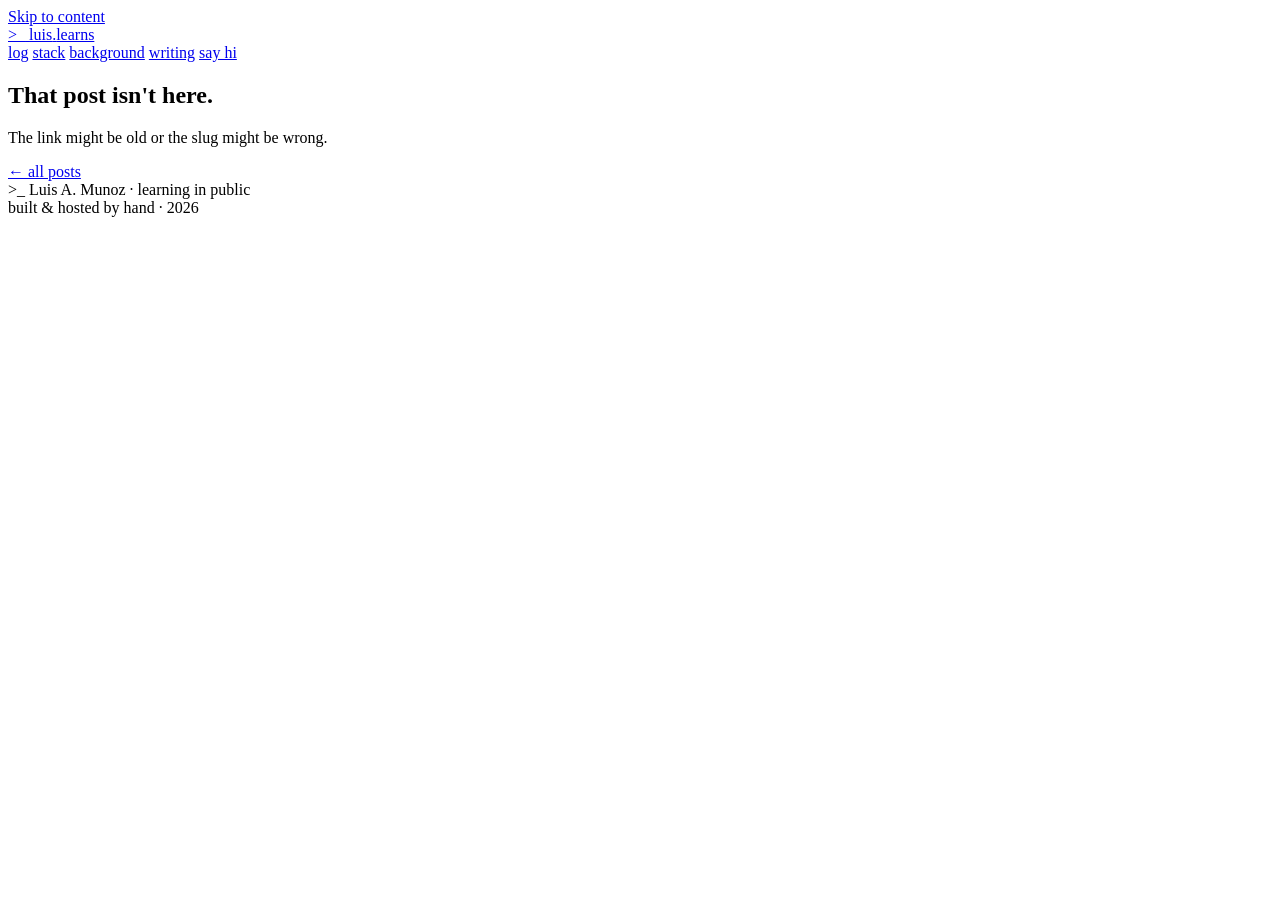
==== site/blog/index.html @ 2a766aa6 "Fix every WCAG AA failure found by axe-core (22 violations -> 0) Contrast (9 violations on the home " ====
<!doctype html>
<html lang="en">
  <head>
    <meta charset="utf-8" />
    <meta name="viewport" content="width=device-width, initial-scale=1" />
    <title>Writing · Luis A. Munoz</title>
    <meta
      name="description"
      content="Luis A. Munoz writing in public. Notes on building things, on data and IT work, and on whatever else is worth writing down."
    />

    <!-- social share (Open Graph + Twitter) -->
    <meta property="og:type" content="website" />
    <meta property="og:site_name" content="luisamunoz.com" />
    <meta property="og:url" content="https://luisamunoz.com/blog/" />
    <meta property="og:title" content="Writing · Luis A. Munoz" />
    <meta
      property="og:description"
      content="Luis A. Munoz writing in public. Notes on building things, on data and IT work, and on whatever else is worth writing down."
    />
    <meta
      property="og:image"
      content="https://luisamunoz.com/assets/og-image.png"
    />
    <meta property="og:image:width" content="1200" />
    <meta property="og:image:height" content="630" />
    <meta name="twitter:card" content="summary_large_image" />
    <meta name="twitter:title" content="Writing · Luis A. Munoz" />
    <meta
      name="twitter:description"
      content="Luis A. Munoz writing in public. Notes on building things, on data and IT work, and on whatever else is worth writing down."
    />
    <meta
      name="twitter:image"
      content="https://luisamunoz.com/assets/og-image.png"
    />

    <!-- favicon -->
    <link rel="icon" type="image/png" href="../assets/favicon.png" />
    <link rel="apple-touch-icon" href="../assets/apple-touch-icon.png" />

    <!-- fonts (Google Fonts, by reference) -->
    <link rel="preconnect" href="https://fonts.googleapis.com" />
    <link rel="preconnect" href="https://fonts.gstatic.com" crossorigin />
    <link
      href="https://fonts.googleapis.com/css2?family=Space+Grotesk:wght@400;500;600;700&family=JetBrains+Mono:wght@400;500;600;700&family=Public+Sans:ital,wght@0,400;0,500;0,600;1,400&display=swap"
      rel="stylesheet"
    />

    <!-- the ONE stylesheet -->
    <link rel="stylesheet" href="../css/styles.css" />

    <!-- Google tag (gtag.js) -->
    <script
      async
      src="https://www.googletagmanager.com/gtag/js?id=G-M9YCFY8VNQ"
    ></script>
    <script>
      window.dataLayer = window.dataLayer || [];
      function gtag() {
        dataLayer.push(arguments);
      }
      gtag("js", new Date());
      gtag("config", "G-M9YCFY8VNQ");
    </script>
  </head>
  <body>
    <a class="skip-link" href="#main">Skip to content</a>
    <!-- ============ NAV ============ -->
    <nav class="nav">
      <a href="../" class="nav__brand">
        <span class="nav__mark">&gt;_</span>
        <span class="nav__wordmark">luis<span class="dot">.</span>learns</span>
      </a>
      <div class="nav__links">
        <a href="../#log" class="nav__link">log</a>
        <a href="../#stack" class="nav__link">stack</a>
        <a href="../#foundation" class="nav__link">background</a>
        <a href="./" class="nav__link">writing</a>
        <a href="../#contact" class="nav__cta">say hi</a>
      </div>
    </nav>

    <main id="main">

    <!-- ============ BLOG ============ -->
    <section class="section section--paper">
      <div class="blog__inner">
        <!-- shown only on the list view; blog.js unhides it -->
        <div id="blog-list-head" class="section__head" hidden>
          <div class="section-kicker">// writing</div>
          <h1 class="section-title">Writing it down</h1>
          <p class="section-lead">
            Notes I keep in public. Some of it is what I'm building, some of it
            isn't.
          </p>
          <!-- filter chips, built from whatever categories the posts declare -->
          <div id="blog-filters" class="filters"></div>
        </div>

        <!-- blog.js renders either the post list or a single post here -->
        <div id="blog-root" class="blog__body">
          <p class="section-lead">Loading…</p>
        </div>
      </div>
    </section>

    <!-- ============ FOOTER ============ -->
    </main>

    <footer class="footer">
      <div class="footer__brand">
        <span class="footer__mark">&gt;_</span>
        <span class="footer__name">Luis A. Munoz · learning in public</span>
      </div>
      <div class="footer__meta">built &amp; hosted by hand · 2026</div>
    </footer>

    <script src="../js/blog.js"></script>
  </body>
</html>
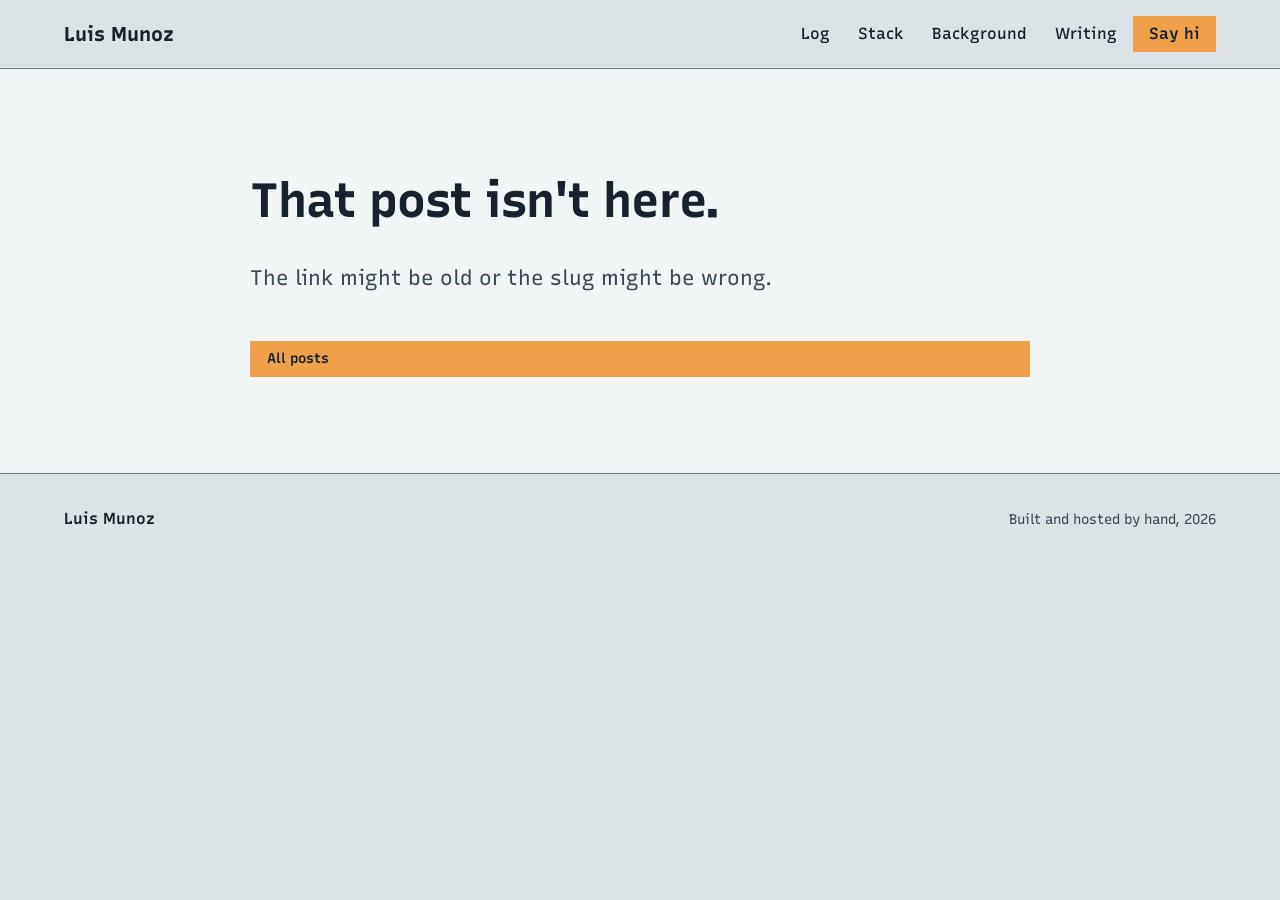
==== commit b886596a: "Replace the neobrutalist identity with the room palette and Recursive Three time-of-day presets (day" ====
--- a/site/blog/index.html
+++ b/site/blog/index.html
@@ -12,6 +12,9 @@
     <!-- social share (Open Graph + Twitter) -->
     <meta property="og:type" content="website" />
     <meta property="og:site_name" content="luisamunoz.com" />
+    <!-- Overwritten by blog.js on a single post, so /blog/?p=<slug>
+         points at itself rather than at the list page. -->
+    <link rel="canonical" href="https://luisamunoz.com/blog/" />
     <meta property="og:url" content="https://luisamunoz.com/blog/" />
     <meta property="og:title" content="Writing · Luis A. Munoz" />
     <meta
@@ -43,7 +46,7 @@
     <link rel="preconnect" href="https://fonts.googleapis.com" />
     <link rel="preconnect" href="https://fonts.gstatic.com" crossorigin />
     <link
-      href="https://fonts.googleapis.com/css2?family=Space+Grotesk:wght@400;500;600;700&family=JetBrains+Mono:wght@400;500;600;700&family=Public+Sans:ital,wght@0,400;0,500;0,600;1,400&display=swap"
+      href="https://fonts.googleapis.com/css2?family=Recursive:slnt,wght,CASL,CRSV,MONO@-15..0,300..1000,0..1,0..1,0..1&display=swap"
       rel="stylesheet"
     />
 
@@ -68,27 +71,23 @@
     <a class="skip-link" href="#main">Skip to content</a>
     <!-- ============ NAV ============ -->
     <nav class="nav">
-      <a href="../" class="nav__brand">
-        <span class="nav__mark">&gt;_</span>
-        <span class="nav__wordmark">luis<span class="dot">.</span>learns</span>
-      </a>
+      <a href="../" class="nav__brand">Luis Munoz</a>
       <div class="nav__links">
-        <a href="../#log" class="nav__link">log</a>
-        <a href="../#stack" class="nav__link">stack</a>
-        <a href="../#foundation" class="nav__link">background</a>
-        <a href="./" class="nav__link">writing</a>
-        <a href="../#contact" class="nav__cta">say hi</a>
+        <a href="../#log" class="nav__link">Log</a>
+        <a href="../#stack" class="nav__link">Stack</a>
+        <a href="../#foundation" class="nav__link">Background</a>
+        <a href="./" class="nav__link">Writing</a>
+        <a href="../#contact" class="nav__cta">Say hi</a>
       </div>
     </nav>
 
     <main id="main">
 
     <!-- ============ BLOG ============ -->
-    <section class="section section--paper">
+    <section class="section section--surface">
       <div class="blog__inner">
         <!-- shown only on the list view; blog.js unhides it -->
         <div id="blog-list-head" class="section__head" hidden>
-          <div class="section-kicker">// writing</div>
           <h1 class="section-title">Writing it down</h1>
           <p class="section-lead">
             Notes I keep in public. Some of it is what I'm building, some of it
@@ -109,11 +108,8 @@
     </main>
 
     <footer class="footer">
-      <div class="footer__brand">
-        <span class="footer__mark">&gt;_</span>
-        <span class="footer__name">Luis A. Munoz · learning in public</span>
-      </div>
-      <div class="footer__meta">built &amp; hosted by hand · 2026</div>
+      <span class="footer__name">Luis Munoz</span>
+      <span class="footer__meta">Built and hosted by hand, 2026</span>
     </footer>
 
     <script src="../js/blog.js"></script>
--- a/site/css/styles.css
+++ b/site/css/styles.css
@@ -0,0 +1,51 @@
+/* ============================================================
+   Luis Munoz — the desk. Single entry point. Every page links ONLY this file.
+
+   Import order is load-bearing. Several rules across these layers
+   tie on specificity, and when specificity ties, source order decides.
+   Do not reorder these lines to tidy them up.
+
+     1. tokens      the values. Nothing above this can use them.
+     2. base        reset and document defaults.
+     3. components  reusable anywhere. The design system proper.
+     4. pages       this site only. Consumes the layer above.
+     5. responsive  every breakpoint, after everything it overrides.
+     6. a11y        last, so the focus ring always wins.
+
+   See /design/ for every component rendered from this stylesheet.
+   ============================================================ */
+
+/* ---- 1. tokens ---- */
+@import "tokens/fonts.css";
+@import "tokens/colors.css";
+@import "tokens/typography.css";
+@import "tokens/spacing.css";
+
+/* ---- 2. base ---- */
+@import "base.css";
+
+/* ---- 3. components — reusable, not tied to any page ---- */
+@import "components/primitives.css";
+@import "components/button.css";
+@import "components/section.css";
+@import "components/card.css";
+@import "components/post.css";
+@import "components/field.css";
+@import "components/filter.css";
+
+/* ---- 4. pages — this site's furniture, built from the above ---- */
+@import "pages/nav.css";
+@import "pages/hero.css";
+@import "pages/featured.css";
+@import "pages/skills.css";
+@import "pages/writing.css";
+@import "pages/contact.css";
+@import "pages/foundation.css";
+@import "pages/footer.css";
+@import "pages/blog.css";
+
+/* ---- 5. responsive — ties on specificity, so it must come after ---- */
+@import "responsive.css";
+
+/* ---- 6. accessibility — LAST. See the note in components/a11y.css ---- */
+@import "components/a11y.css";
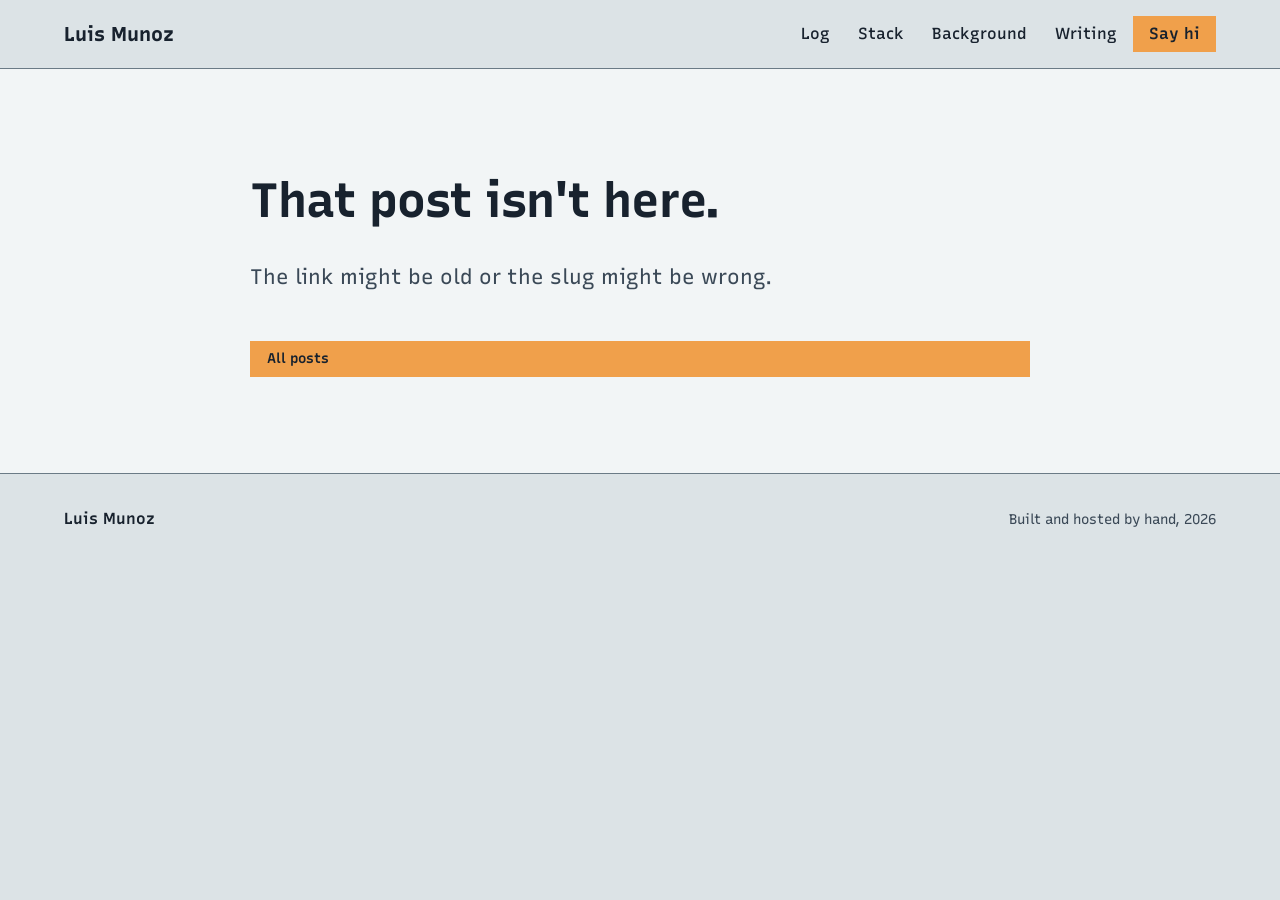
==== commit 1ee0eb4e: "Simplify the phase 1 CSS after review - base.css is the one rule that picks Recursive's mono voice; " ====
--- a/site/blog/index.html
+++ b/site/blog/index.html
@@ -46,7 +46,7 @@
     <link rel="preconnect" href="https://fonts.googleapis.com" />
     <link rel="preconnect" href="https://fonts.gstatic.com" crossorigin />
     <link
-      href="https://fonts.googleapis.com/css2?family=Recursive:slnt,wght,CASL,CRSV,MONO@-15..0,300..1000,0..1,0..1,0..1&display=swap"
+      href="https://fonts.googleapis.com/css2?family=Recursive:slnt,wght,CASL,MONO@-15..0,400..700,0..1,0..1&display=swap"
       rel="stylesheet"
     />
 
--- a/site/css/styles.css
+++ b/site/css/styles.css
@@ -16,7 +16,6 @@
    ============================================================ */
 
 /* ---- 1. tokens ---- */
-@import "tokens/fonts.css";
 @import "tokens/colors.css";
 @import "tokens/typography.css";
 @import "tokens/spacing.css";
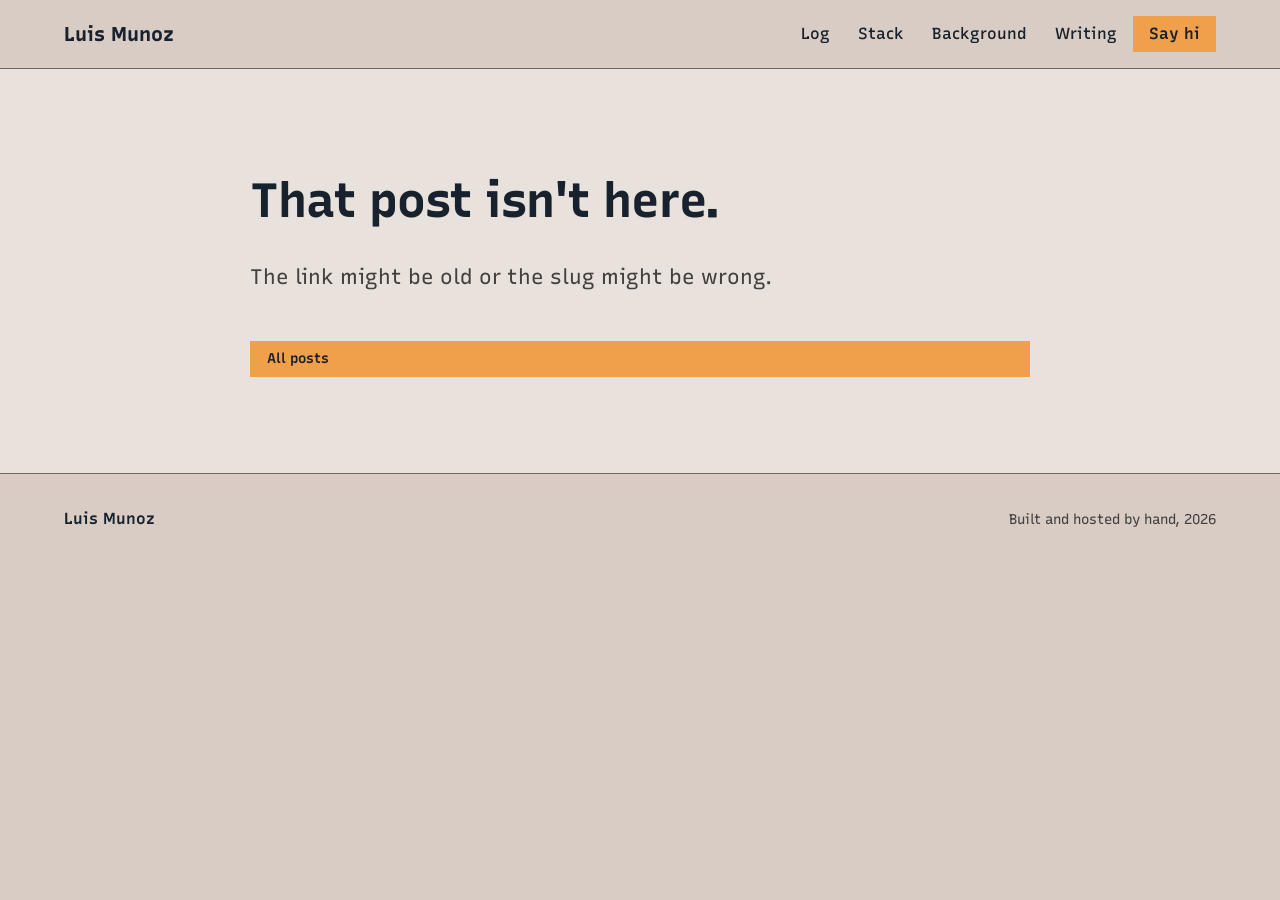
==== commit 80602685: "Light the site by Tampa's time of day time.js sets <html data-time> from Tampa's hour before first p" ====
--- a/site/blog/index.html
+++ b/site/blog/index.html
@@ -52,6 +52,7 @@
 
     <!-- the ONE stylesheet -->
     <link rel="stylesheet" href="../css/styles.css" />
+    <script src="../js/time.js"></script>
 
     <!-- Google tag (gtag.js) -->
     <script
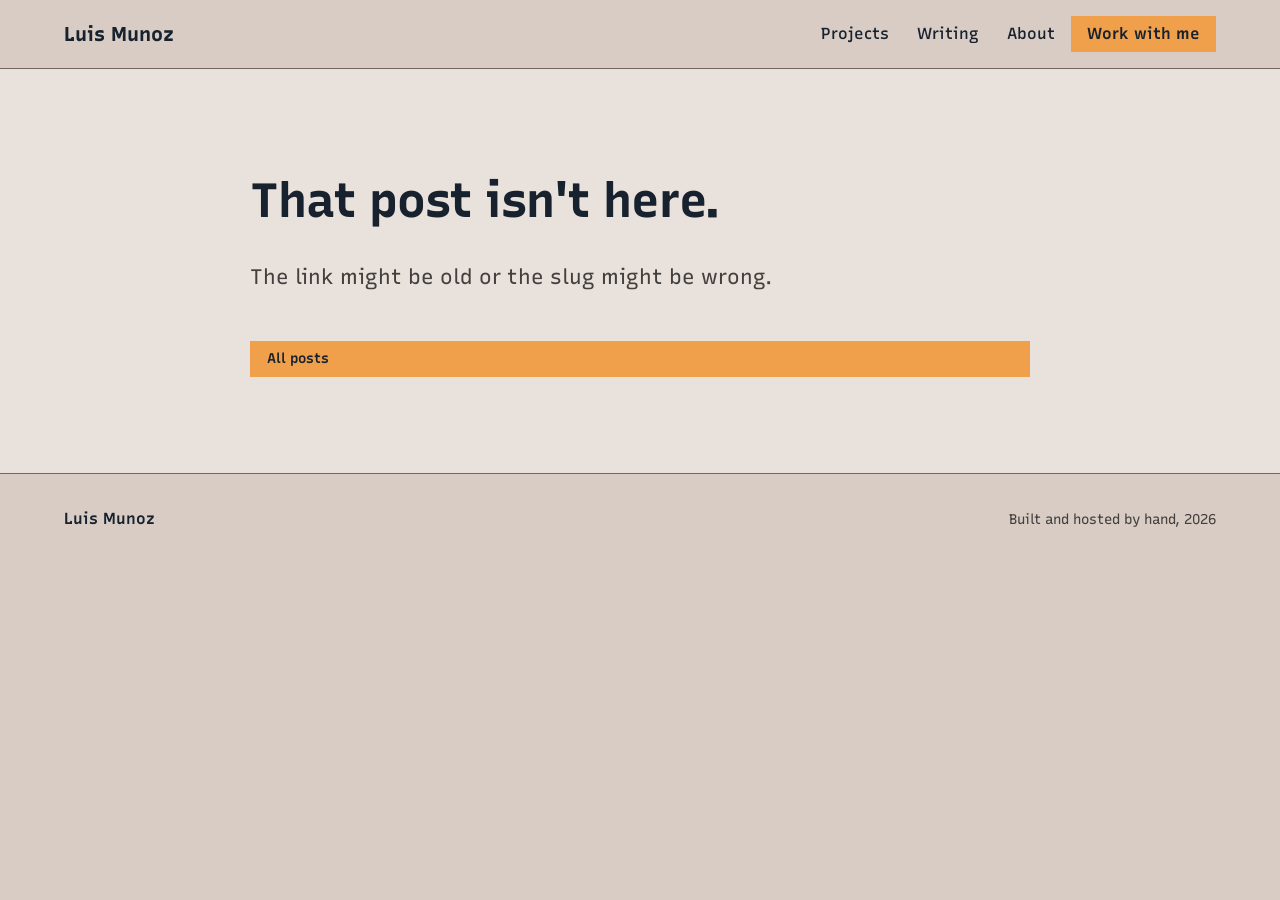
==== commit d6821e55: "Put Luis's desk in the hero, in 3D stage.js imports three.js (0.186.1, the one runtime dependency) a" ====
--- a/site/blog/index.html
+++ b/site/blog/index.html
@@ -74,11 +74,10 @@
     <nav class="nav">
       <a href="../" class="nav__brand">Luis Munoz</a>
       <div class="nav__links">
-        <a href="../#log" class="nav__link">Log</a>
-        <a href="../#stack" class="nav__link">Stack</a>
-        <a href="../#foundation" class="nav__link">Background</a>
+        <a href="../#log" class="nav__link">Projects</a>
         <a href="./" class="nav__link">Writing</a>
-        <a href="../#contact" class="nav__cta">Say hi</a>
+        <a href="../#foundation" class="nav__link">About</a>
+        <a href="../#contact" class="nav__cta">Work with me</a>
       </div>
     </nav>
 
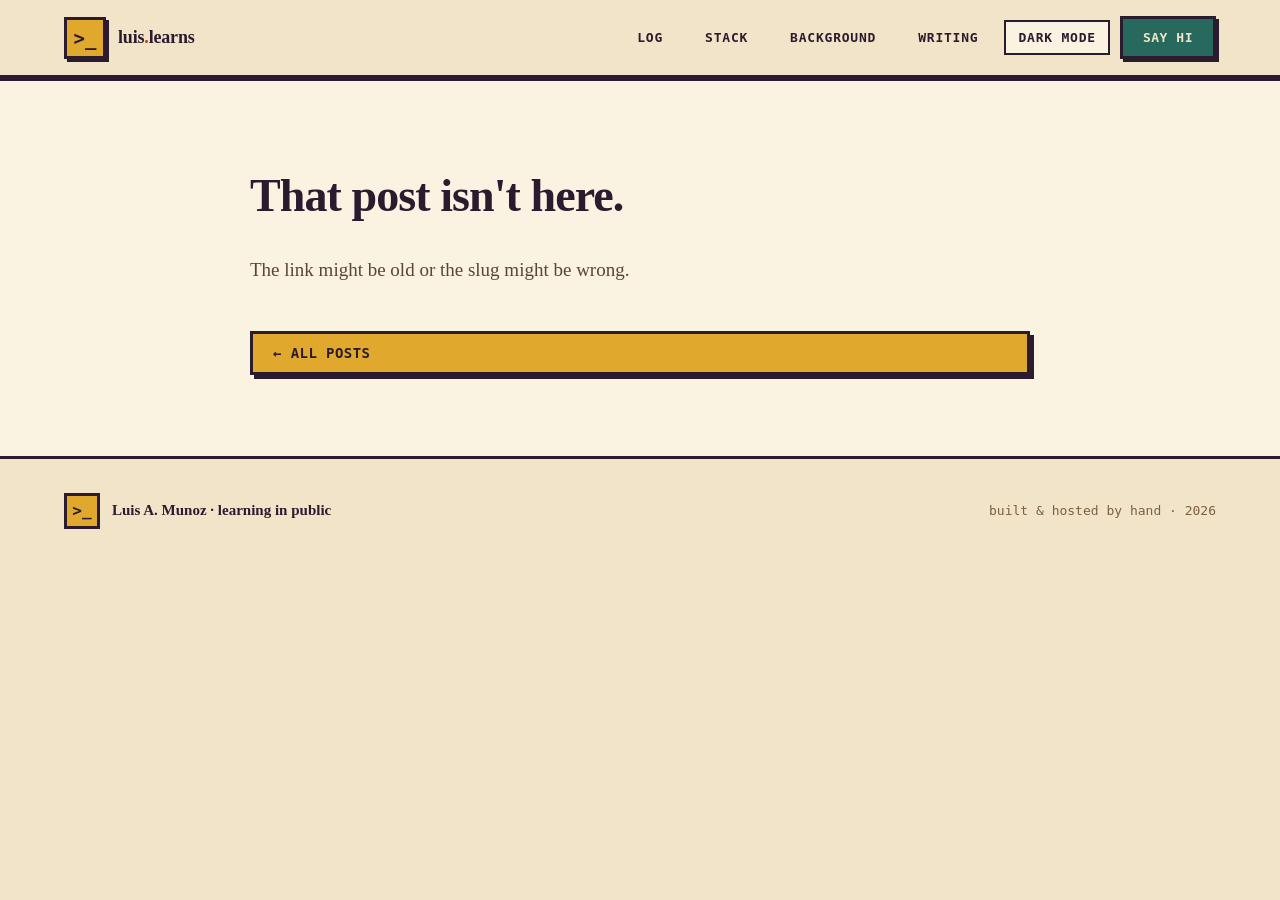
==== commit be061b69: "Add dark mode, driven from the token layer Closes #2.  The issue said dark mode would be the honest " ====
--- a/site/blog/index.html
+++ b/site/blog/index.html
@@ -3,6 +3,8 @@
   <head>
     <meta charset="utf-8" />
     <meta name="viewport" content="width=device-width, initial-scale=1" />
+    <!-- before first paint: applies a saved theme with no flash -->
+    <script src="../js/theme.js"></script>
     <title>Writing · Luis A. Munoz</title>
     <meta
       name="description"
@@ -46,13 +48,12 @@
     <link rel="preconnect" href="https://fonts.googleapis.com" />
     <link rel="preconnect" href="https://fonts.gstatic.com" crossorigin />
     <link
-      href="https://fonts.googleapis.com/css2?family=Recursive:slnt,wght,CASL,MONO@-15..0,400..700,0..1,0..1&display=swap"
+      href="https://fonts.googleapis.com/css2?family=Space+Grotesk:wght@400;500;600;700&family=JetBrains+Mono:wght@400;500;600;700&family=Public+Sans:ital,wght@0,400;0,500;0,600;1,400&display=swap"
       rel="stylesheet"
     />
 
     <!-- the ONE stylesheet -->
     <link rel="stylesheet" href="../css/styles.css" />
-    <script src="../js/time.js"></script>
 
     <!-- Google tag (gtag.js) -->
     <script
@@ -72,22 +73,28 @@
     <a class="skip-link" href="#main">Skip to content</a>
     <!-- ============ NAV ============ -->
     <nav class="nav">
-      <a href="../" class="nav__brand">Luis Munoz</a>
+      <a href="../" class="nav__brand">
+        <span class="nav__mark">&gt;_</span>
+        <span class="nav__wordmark">luis<span class="dot">.</span>learns</span>
+      </a>
       <div class="nav__links">
-        <a href="../#log" class="nav__link">Projects</a>
-        <a href="./" class="nav__link">Writing</a>
-        <a href="../#foundation" class="nav__link">About</a>
-        <a href="../#contact" class="nav__cta">Work with me</a>
+        <a href="../#log" class="nav__link">log</a>
+        <a href="../#stack" class="nav__link">stack</a>
+        <a href="../#foundation" class="nav__link">background</a>
+        <a href="./" class="nav__link">writing</a>
+        <button type="button" class="theme-toggle" data-theme-toggle aria-pressed="false">dark mode</button>
+        <a href="../#contact" class="nav__cta">say hi</a>
       </div>
     </nav>
 
     <main id="main">
 
     <!-- ============ BLOG ============ -->
-    <section class="section section--surface">
+    <section class="section section--paper">
       <div class="blog__inner">
         <!-- shown only on the list view; blog.js unhides it -->
         <div id="blog-list-head" class="section__head" hidden>
+          <div class="section-kicker">// writing</div>
           <h1 class="section-title">Writing it down</h1>
           <p class="section-lead">
             Notes I keep in public. Some of it is what I'm building, some of it
@@ -108,8 +115,11 @@
     </main>
 
     <footer class="footer">
-      <span class="footer__name">Luis Munoz</span>
-      <span class="footer__meta">Built and hosted by hand, 2026</span>
+      <div class="footer__brand">
+        <span class="footer__mark">&gt;_</span>
+        <span class="footer__name">Luis A. Munoz · learning in public</span>
+      </div>
+      <div class="footer__meta">built &amp; hosted by hand · 2026</div>
     </footer>
 
     <script src="../js/blog.js"></script>
--- a/site/css/styles.css
+++ b/site/css/styles.css
@@ -1,5 +1,6 @@
 /* ============================================================
-   Luis Munoz — the desk. Single entry point. Every page links ONLY this file.
+   Luis — Portfolio (Neo-Brutalist)
+   Single entry point. Every page links ONLY this file.
 
    Import order is load-bearing. Several rules across these layers
    tie on specificity, and when specificity ties, source order decides.
@@ -16,6 +17,7 @@
    ============================================================ */
 
 /* ---- 1. tokens ---- */
+@import "tokens/fonts.css";
 @import "tokens/colors.css";
 @import "tokens/typography.css";
 @import "tokens/spacing.css";
@@ -26,15 +28,21 @@
 /* ---- 3. components — reusable, not tied to any page ---- */
 @import "components/primitives.css";
 @import "components/button.css";
+@import "components/badge.css";
 @import "components/section.css";
 @import "components/card.css";
 @import "components/post.css";
 @import "components/field.css";
 @import "components/filter.css";
+@import "components/copy-button.css";
+@import "components/theme-toggle.css";
+@import "components/utilities.css";
 
 /* ---- 4. pages — this site's furniture, built from the above ---- */
 @import "pages/nav.css";
 @import "pages/hero.css";
+@import "pages/terminal.css";
+@import "pages/strip.css";
 @import "pages/featured.css";
 @import "pages/skills.css";
 @import "pages/writing.css";
